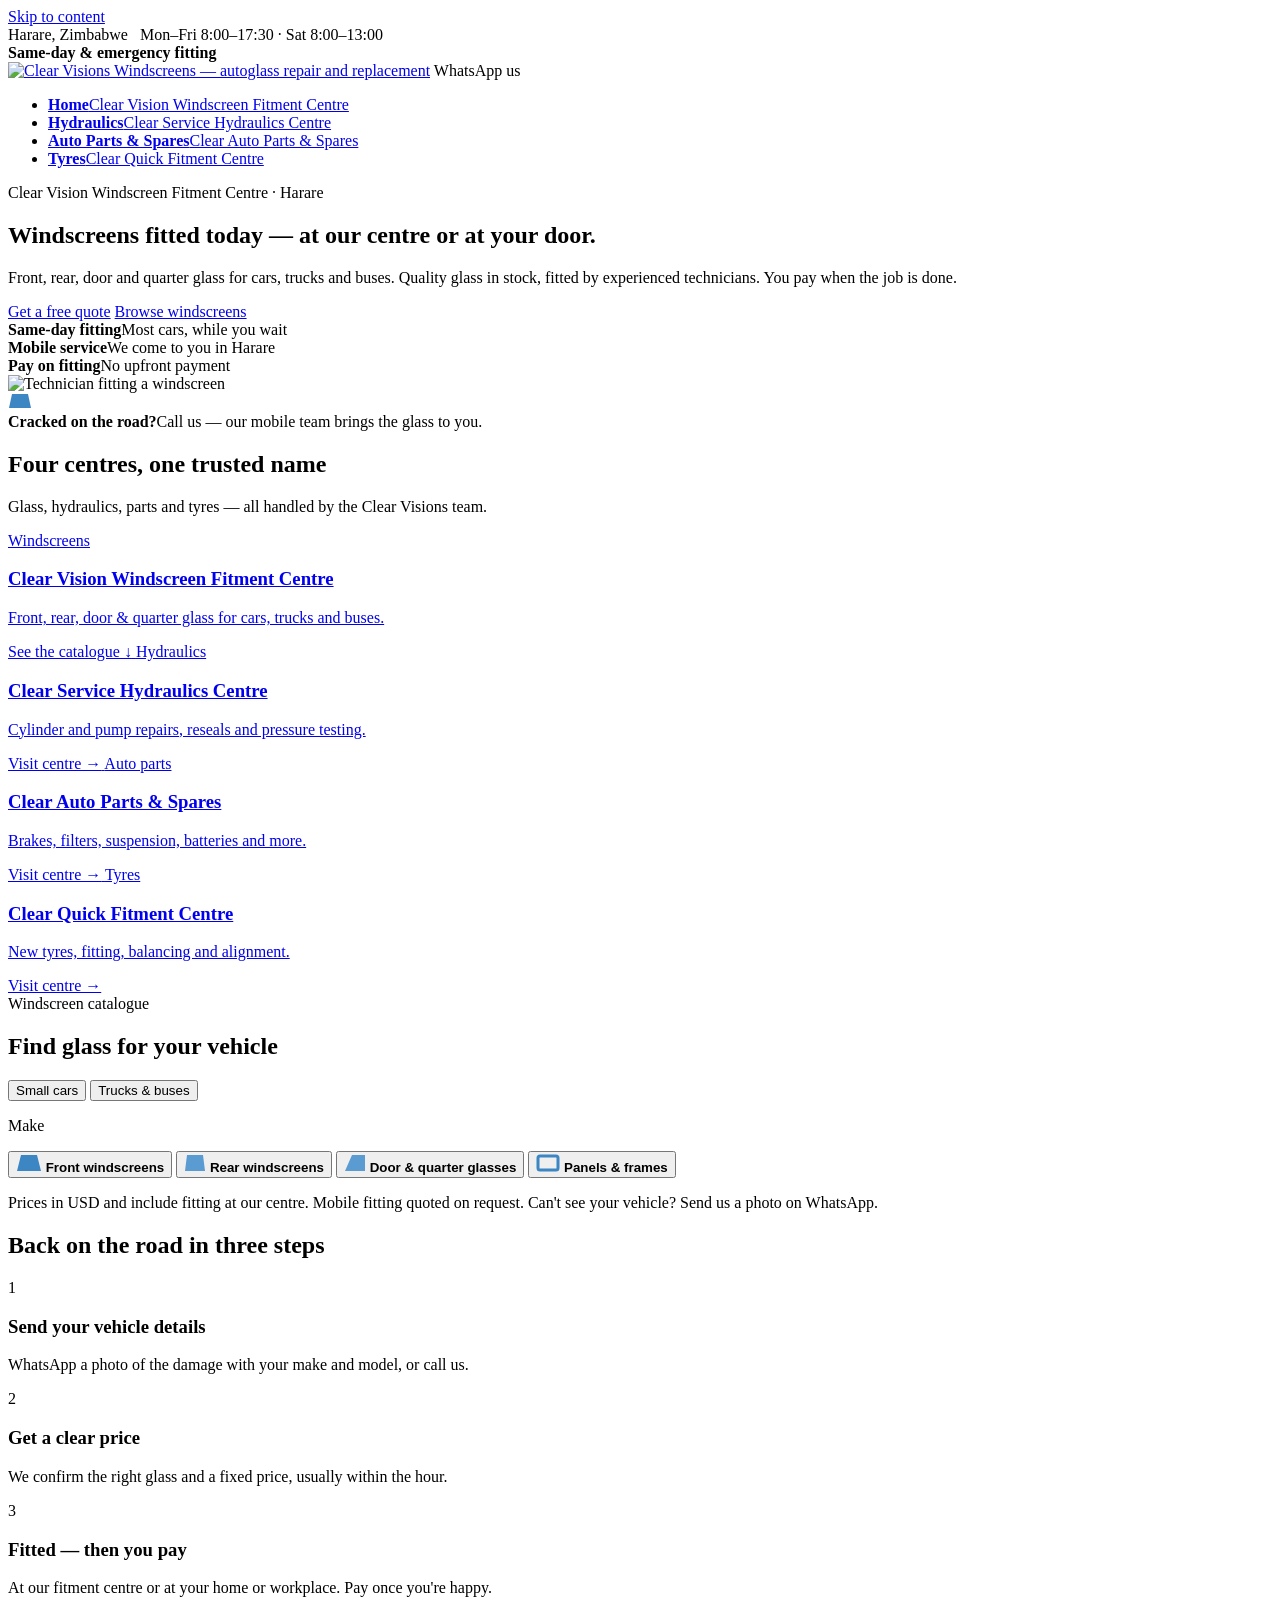
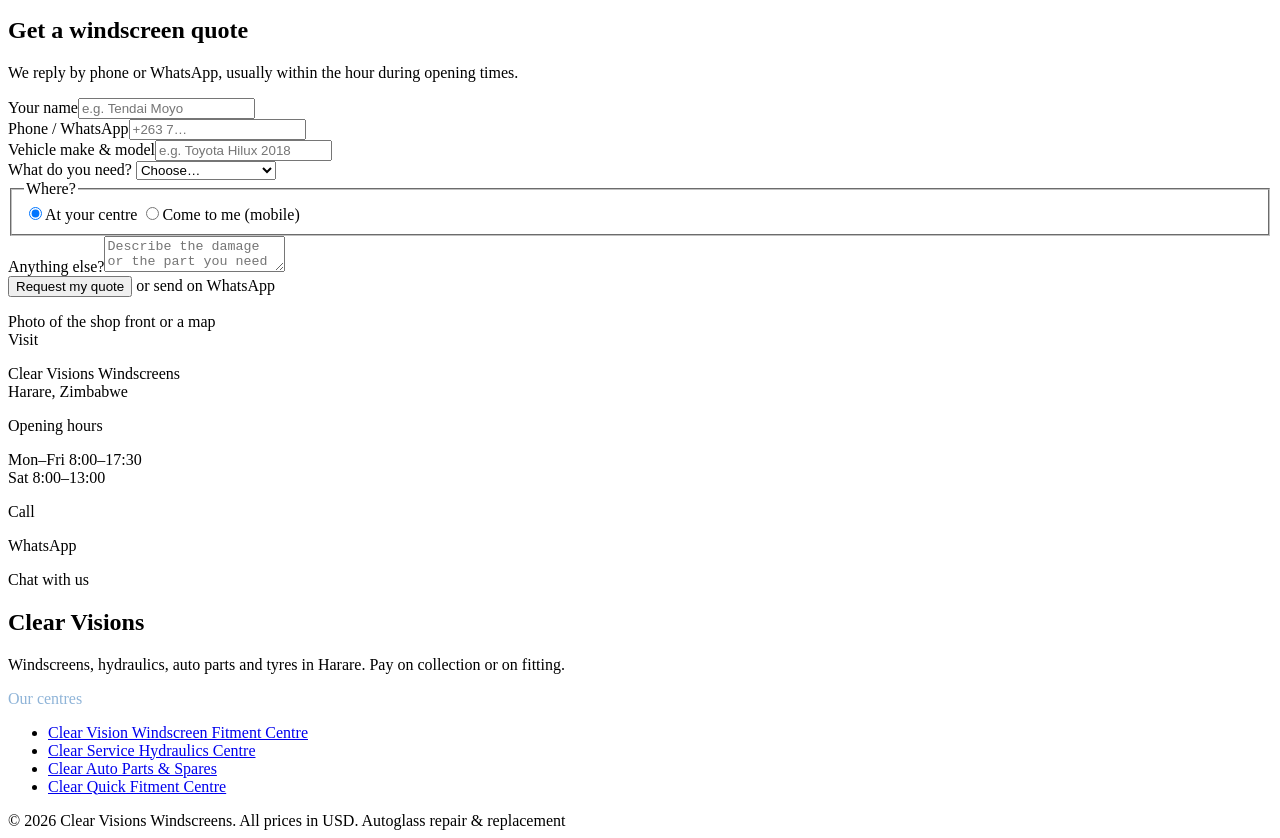
==== public/index.html @ 38f755c4 "Update index.html" ====
<!doctype html>
<html lang="en">
<head>
  <meta charset="utf-8">
  <meta name="viewport" content="width=device-width, initial-scale=1">
  <title>Clear Visions Windscreens | Windscreen fitment in Harare</title>
  <meta name="description" content="Front, rear, door and quarter glass for cars, trucks and buses in Harare. Same-day fitting at our centre or at your door. Pay when the job is done.">
  <meta property="og:title" content="Clear Visions Windscreens — Harare">
  <meta property="og:description" content="Windscreens fitted today — at our centre or at your door.">
  <meta property="og:image" content="/images/logo.jpg">
  <link rel="icon" href="/favicon.png">
  <link rel="apple-touch-icon" href="/images/apple-touch-icon.png">
  <link rel="preconnect" href="https://fonts.googleapis.com">
  <link rel="preconnect" href="https://fonts.gstatic.com" crossorigin>
  <link href="https://fonts.googleapis.com/css2?family=Bricolage+Grotesque:opsz,wght@12..96,600;12..96,700;12..96,800&family=Inter:wght@400;600;700&display=swap" rel="stylesheet">
  <link rel="stylesheet" href="/css/styles.css">
</head>
<body>
  <a class="skip" href="#main">Skip to content</a>

  <div class="topbar">
    <div class="container">
      <div>Harare, Zimbabwe <span class="hide-sm">&nbsp;&nbsp;Mon–Fri 8:00–17:30 · Sat 8:00–13:00</span></div>
      <div class="right"><strong class="hide-sm">Same-day &amp; emergency fitting</strong><a data-tel></a></div>
    </div>
  </div>

  <header class="site-header">
    <div class="container header-row">
      <a class="brand" href="/"><img src="/images/logo-480.jpg" alt="Clear Visions Windscreens — autoglass repair and replacement" width="103" height="56"></a>
      <a class="btn-whatsapp" data-wa>WhatsApp us</a>
    </div>
    <nav class="centre-nav container" aria-label="Our centres">
      <ul>
        <li><a href="/" aria-current="page"><strong>Home</strong><span>Clear Vision Windscreen Fitment Centre</span></a></li>
        <li><a href="/hydraulics"><strong>Hydraulics</strong><span>Clear Service Hydraulics Centre</span></a></li>
        <li><a href="/auto-parts"><strong>Auto Parts &amp; Spares</strong><span>Clear Auto Parts &amp; Spares</span></a></li>
        <li><a href="/tyres"><strong>Tyres</strong><span>Clear Quick Fitment Centre</span></a></li>
      </ul>
    </nav>
  </header>

  <main id="main">
    <section class="hero">
      <div class="container hero-grid">
        <div>
          <span class="pill">Clear Vision Windscreen Fitment Centre · Harare</span>
          <h1>Windscreens fitted today — at our centre or at your door.</h1>
          <p class="lead">Front, rear, door and quarter glass for cars, trucks and buses. Quality glass in stock, fitted by experienced technicians. You pay when the job is done.</p>
          <div class="hero-actions">
            <a class="btn btn-red" href="#quote">Get a free quote</a>
            <a class="btn btn-ghost" href="#catalogue">Browse windscreens</a>
          </div>
          <div class="hero-points">
            <div><strong>Same-day fitting</strong><span>Most cars, while you wait</span></div>
            <div><strong>Mobile service</strong><span>We come to you in Harare</span></div>
            <div><strong>Pay on fitting</strong><span>No upfront payment</span></div>
          </div>
        </div>
        <div class="hero-media">
          <!-- TODO: add a photo of a technician fitting a windscreen as /images/hero.jpg and replace this div with:
               <div class="photo"><img src="/images/hero.jpg" alt="Technician fitting a windscreen"></div> -->
          <div class="photo"><img src="/image/hero.jpg" alt="Technician fitting a windscreen"></div>
          <div class="float-card">
            <div class="icon"><svg width="24" height="16" viewBox="0 0 24 16" aria-hidden="true"><path d="M4 1h16l3 14H1z" fill="#3d86c4"/></svg></div>
            <div><strong>Cracked on the road?</strong><span>Call us — our mobile team brings the glass to you.</span></div>
          </div>
        </div>
      </div>
    </section>

    <section class="section">
      <div class="container">
        <div class="section-head">
          <h2>Four centres, one trusted name</h2>
          <p>Glass, hydraulics, parts and tyres — all handled by the Clear Visions team.</p>
        </div>
        <div class="centres">
          <a class="centre-card active" href="#catalogue">
            <span class="eyebrow">Windscreens</span>
            <h3>Clear Vision Windscreen Fitment Centre</h3>
            <p>Front, rear, door &amp; quarter glass for cars, trucks and buses.</p>
            <span class="go">See the catalogue ↓</span>
          </a>
          <a class="centre-card" href="/hydraulics">
            <span class="eyebrow">Hydraulics</span>
            <h3>Clear Service Hydraulics Centre</h3>
            <p>Cylinder and pump repairs, reseals and pressure testing.</p>
            <span class="go">Visit centre →</span>
          </a>
          <a class="centre-card" href="/auto-parts">
            <span class="eyebrow">Auto parts</span>
            <h3>Clear Auto Parts &amp; Spares</h3>
            <p>Brakes, filters, suspension, batteries and more.</p>
            <span class="go">Visit centre →</span>
          </a>
          <a class="centre-card" href="/tyres">
            <span class="eyebrow">Tyres</span>
            <h3>Clear Quick Fitment Centre</h3>
            <p>New tyres, fitting, balancing and alignment.</p>
            <span class="go">Visit centre →</span>
          </a>
        </div>
      </div>
    </section>

    <section class="section" id="catalogue" style="border-top:1px solid var(--line)">
      <div class="container">
        <div class="catalogue-top">
          <div>
            <span class="eyebrow">Windscreen catalogue</span>
            <h2>Find glass for your vehicle</h2>
          </div>
          <div class="segmented" role="group" aria-label="Vehicle size">
            <button type="button" data-size="small" aria-pressed="true">Small cars</button>
            <button type="button" data-size="trucks" aria-pressed="false">Trucks &amp; buses</button>
          </div>
        </div>

        <p class="filter-label">Make</p>
        <div class="chips" data-makes></div>

        <div class="types" role="tablist" aria-label="Glass type">
          <button type="button" class="type-tab" role="tab" data-type="front">
            <span class="glyph"><svg width="26" height="18" viewBox="0 0 26 18" aria-hidden="true"><path d="M5 1h16l4 16H1z" fill="#3d86c4"/></svg></span>
            <span><strong>Front windscreens</strong><span data-count></span></span>
          </button>
          <button type="button" class="type-tab" role="tab" data-type="rear">
            <span class="glyph"><svg width="22" height="18" viewBox="0 0 22 18" aria-hidden="true"><path d="M3 1h16l2 16H1z" fill="#5a9bd2"/></svg></span>
            <span><strong>Rear windscreens</strong><span data-count></span></span>
          </button>
          <button type="button" class="type-tab" role="tab" data-type="door">
            <span class="glyph"><svg width="22" height="18" viewBox="0 0 22 18" aria-hidden="true"><path d="M8 1h13v16H1z" fill="#5a9bd2"/></svg></span>
            <span><strong>Door &amp; quarter glasses</strong><span data-count></span></span>
          </button>
          <button type="button" class="type-tab" role="tab" data-type="panels">
            <span class="glyph"><svg width="24" height="18" viewBox="0 0 24 18" aria-hidden="true"><rect x="2" y="2" width="20" height="14" rx="2" fill="none" stroke="#3d86c4" stroke-width="3"/></svg></span>
            <span><strong>Panels &amp; frames</strong><span data-count></span></span>
          </button>
        </div>

        <div class="grid" data-grid aria-live="polite"></div>

        <p class="note">Prices in USD and include fitting at our centre. Mobile fitting quoted on request. Can't see your vehicle? <a data-wa="Hi Clear Visions, here's a photo of my vehicle's glass:">Send us a photo on WhatsApp</a>.</p>
      </div>
    </section>

    <section class="steps-band">
      <div class="container">
        <h2>Back on the road in three steps</h2>
        <div class="steps">
          <div class="step"><div class="n">1</div><h3>Send your vehicle details</h3><p>WhatsApp a photo of the damage with your make and model, or call us.</p></div>
          <div class="step"><div class="n">2</div><h3>Get a clear price</h3><p>We confirm the right glass and a fixed price, usually within the hour.</p></div>
          <div class="step"><div class="n">3</div><h3>Fitted — then you pay</h3><p>At our fitment centre or at your home or workplace. Pay once you're happy.</p></div>
        </div>
      </div>
    </section>

    <section class="section" id="quote">
      <div class="container quote-grid">
        <form class="quote-card" id="quote-form" novalidate>
          <h2>Get a windscreen quote</h2>
          <p>We reply by phone or WhatsApp, usually within the hour during opening times.</p>
          <div class="form-grid">
            <div class="field"><label for="q-name">Your name</label><input id="q-name" name="name" autocomplete="name" placeholder="e.g. Tendai Moyo" required></div>
            <div class="field"><label for="q-phone">Phone / WhatsApp</label><input id="q-phone" name="phone" type="tel" autocomplete="tel" placeholder="+263 7…" required></div>
            <div class="field"><label for="q-vehicle">Vehicle make &amp; model</label><input id="q-vehicle" name="vehicle" placeholder="e.g. Toyota Hilux 2018"></div>
            <div class="field"><label for="q-need">What do you need?</label>
              <select id="q-need" name="need">
                <option value="">Choose…</option>
                <option>Front windscreen</option>
                <option>Rear windscreen</option>
                <option>Door / quarter glass</option>
                <option>Panel or frame</option>
                <option>Hydraulics repair</option>
                <option>Auto parts &amp; spares</option>
                <option>Tyres</option>
              </select>
            </div>
            <fieldset class="field full">
              <legend>Where?</legend>
              <div class="toggle">
                <label><input type="radio" name="where" value="centre" checked><span>At your centre</span></label>
                <label><input type="radio" name="where" value="mobile"><span>Come to me (mobile)</span></label>
              </div>
            </fieldset>
            <div class="field full"><label for="q-details">Anything else?</label><textarea id="q-details" name="details" placeholder="Describe the damage or the part you need"></textarea></div>
          </div>
          <div class="form-actions">
            <button class="btn btn-red" type="submit">Request my quote</button>
            <a class="wa-link" data-wa>or send on WhatsApp</a>
          </div>
          <p class="form-status" data-status role="status"></p>
        </form>

        <div class="contact-side">
          <!-- TODO: add a shop-front photo as /images/shop.jpg, or swap this for a Google Maps embed once the address is confirmed. -->
          <div class="photo">Photo of the shop front or a map</div>
          <div class="info-card">
            <div><span class="eyebrow">Visit</span><p>Clear Visions Windscreens<br>Harare, Zimbabwe</p></div>
            <div><span class="eyebrow">Opening hours</span><p>Mon–Fri 8:00–17:30<br>Sat 8:00–13:00</p></div>
            <div><span class="eyebrow">Call</span><p><a class="big" data-tel></a></p></div>
            <div><span class="eyebrow">WhatsApp</span><p><a class="wa" data-wa>Chat with us</a></p></div>
          </div>
        </div>
      </div>
    </section>
  </main>

  <footer class="site-footer">
    <div class="container">
      <div class="footer-grid">
        <div>
          <h2>Clear Visions</h2>
          <p>Windscreens, hydraulics, auto parts and tyres in Harare. Pay on collection or on fitting.</p>
        </div>
        <div>
          <span class="eyebrow" style="color:#8fb4d8">Our centres</span>
          <ul>
            <li><a href="/">Clear Vision Windscreen Fitment Centre</a></li>
            <li><a href="/hydraulics">Clear Service Hydraulics Centre</a></li>
            <li><a href="/auto-parts">Clear Auto Parts &amp; Spares</a></li>
            <li><a href="/tyres">Clear Quick Fitment Centre</a></li>
          </ul>
        </div>
      </div>
      <div class="footer-bottom">
        <span>© <span id="year">2026</span> Clear Visions Windscreens. All prices in USD.</span>
        <span>Autoglass repair &amp; replacement</span>
      </div>
    </div>
  </footer>

  <script src="/js/config.js"></script>
  <script src="/js/catalogue.js"></script>
  <script src="/js/quote.js"></script>
</body>
</html>
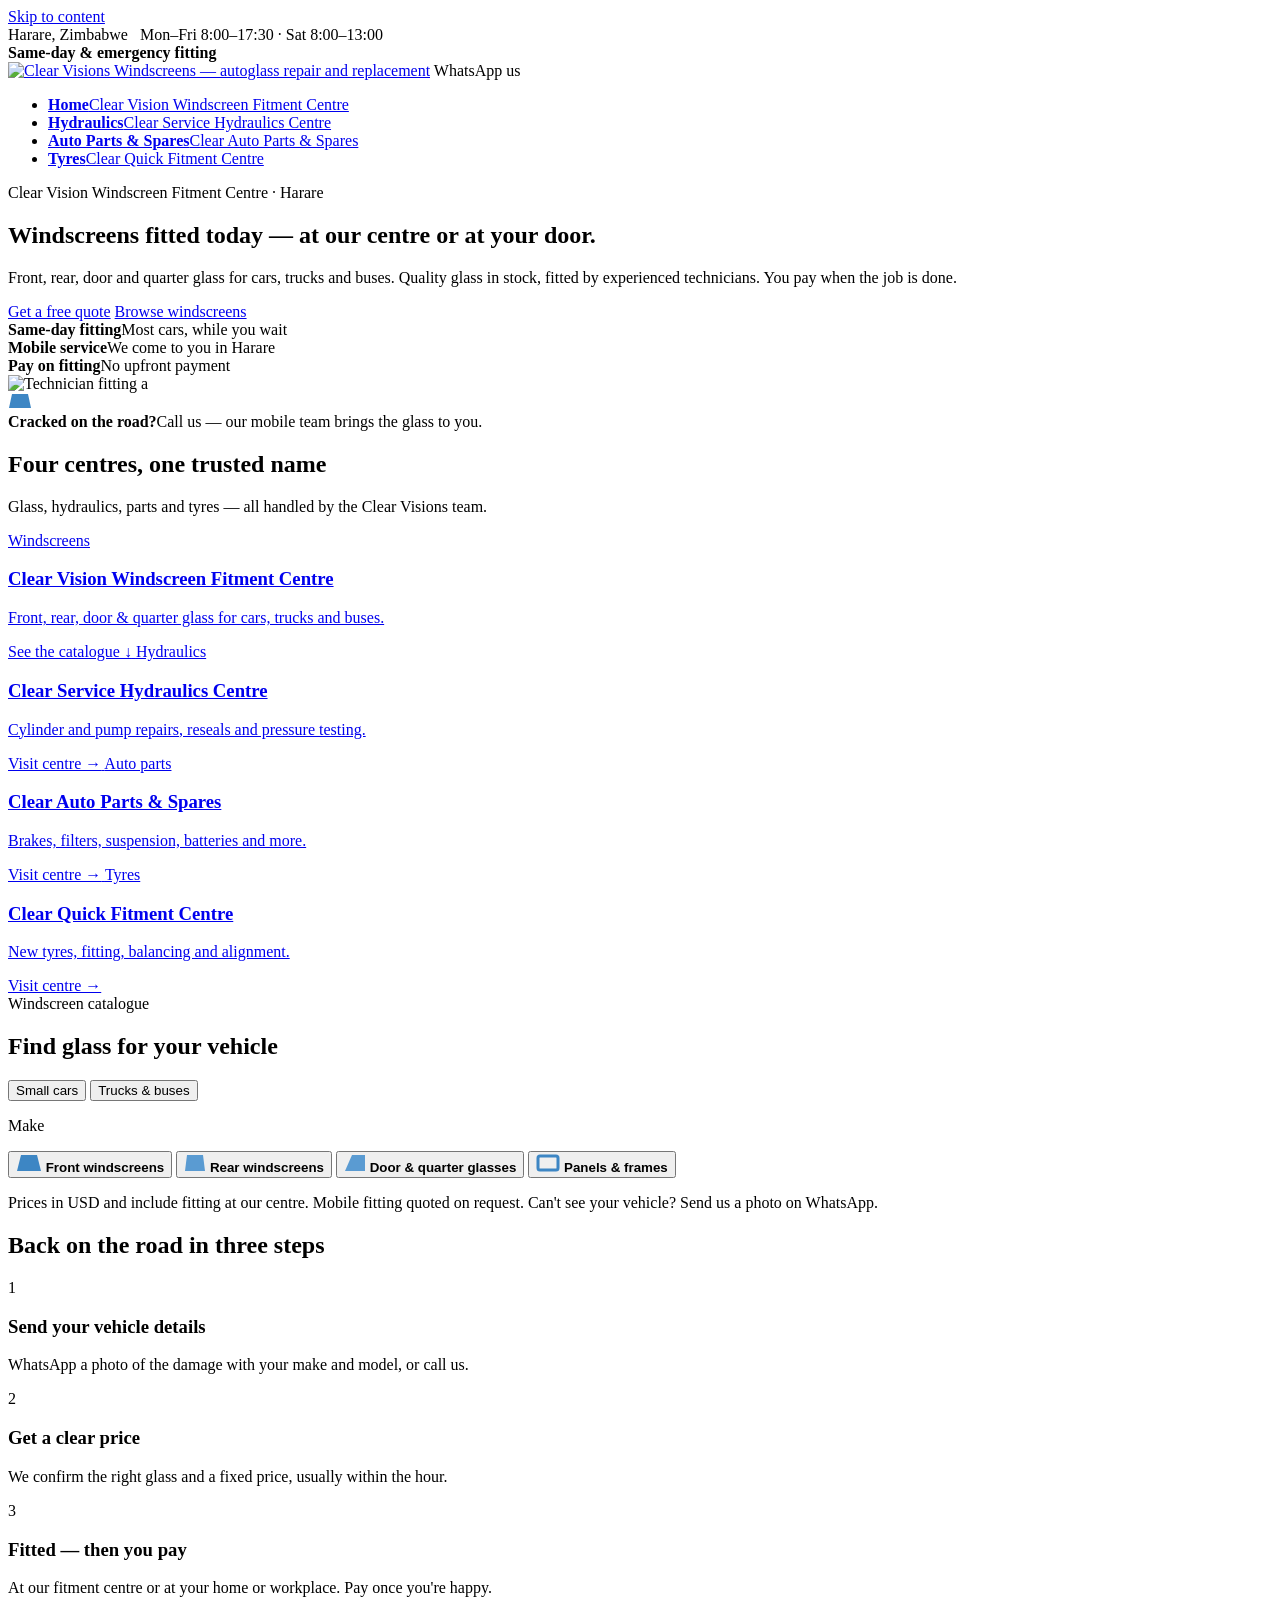
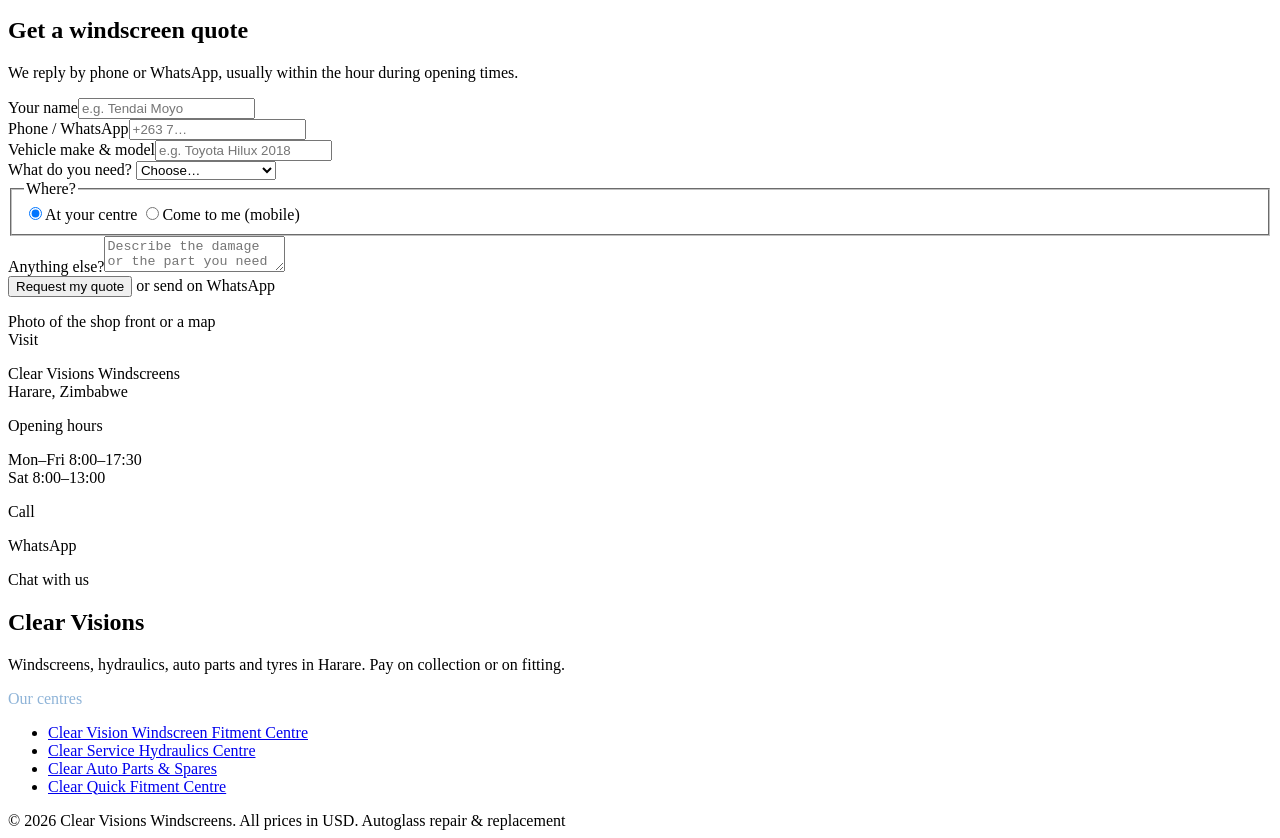
==== commit 2e63115e: "Update index.html" ====
--- a/public/index.html
+++ b/public/index.html
@@ -60,7 +60,7 @@
         <div class="hero-media">
           <!-- TODO: add a photo of a technician fitting a windscreen as /images/hero.jpg and replace this div with:
                <div class="photo"><img src="/images/hero.jpg" alt="Technician fitting a windscreen"></div> -->
-          <div class="photo"><img src="/image/hero.jpg" alt="Technician fitting a windscreen"></div>
+          <div class="photo"><img src="/images/hero.jpg" alt="Technician fitting a "></div>
           <div class="float-card">
             <div class="icon"><svg width="24" height="16" viewBox="0 0 24 16" aria-hidden="true"><path d="M4 1h16l3 14H1z" fill="#3d86c4"/></svg></div>
             <div><strong>Cracked on the road?</strong><span>Call us — our mobile team brings the glass to you.</span></div>
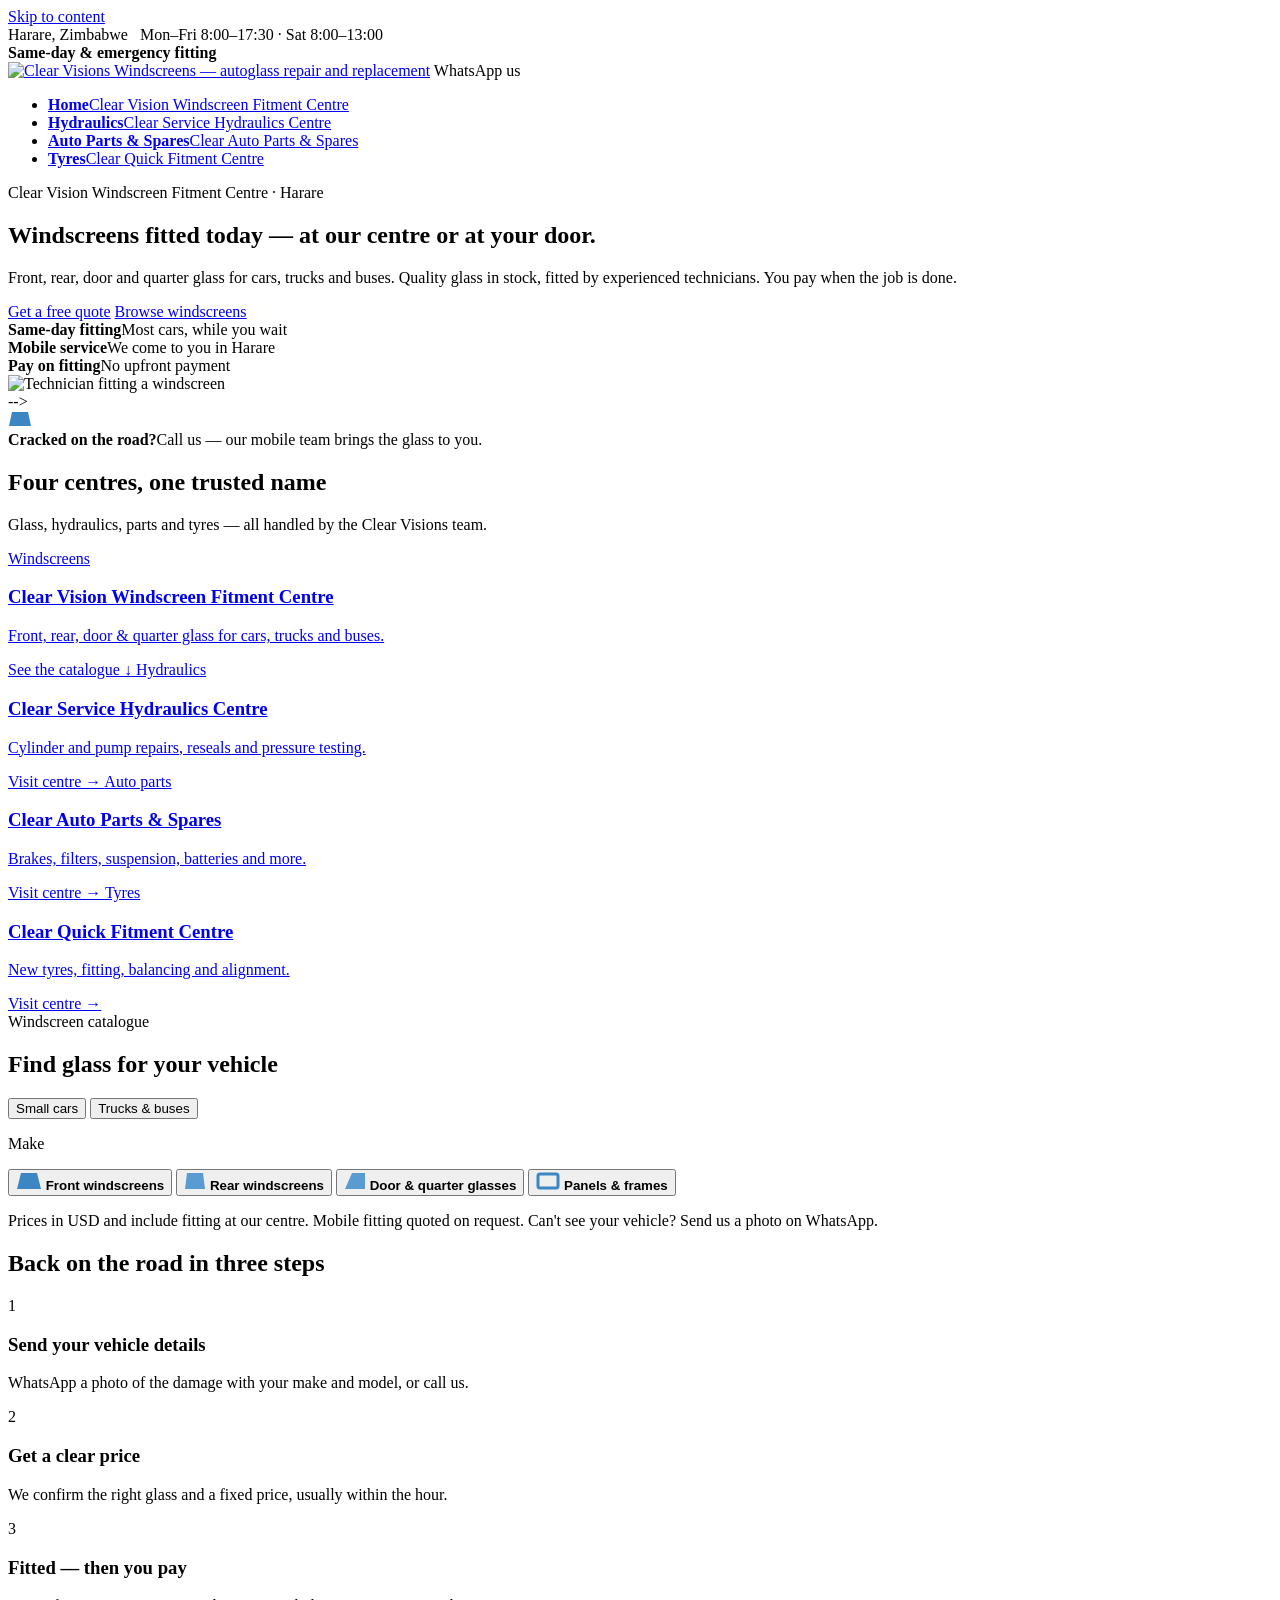
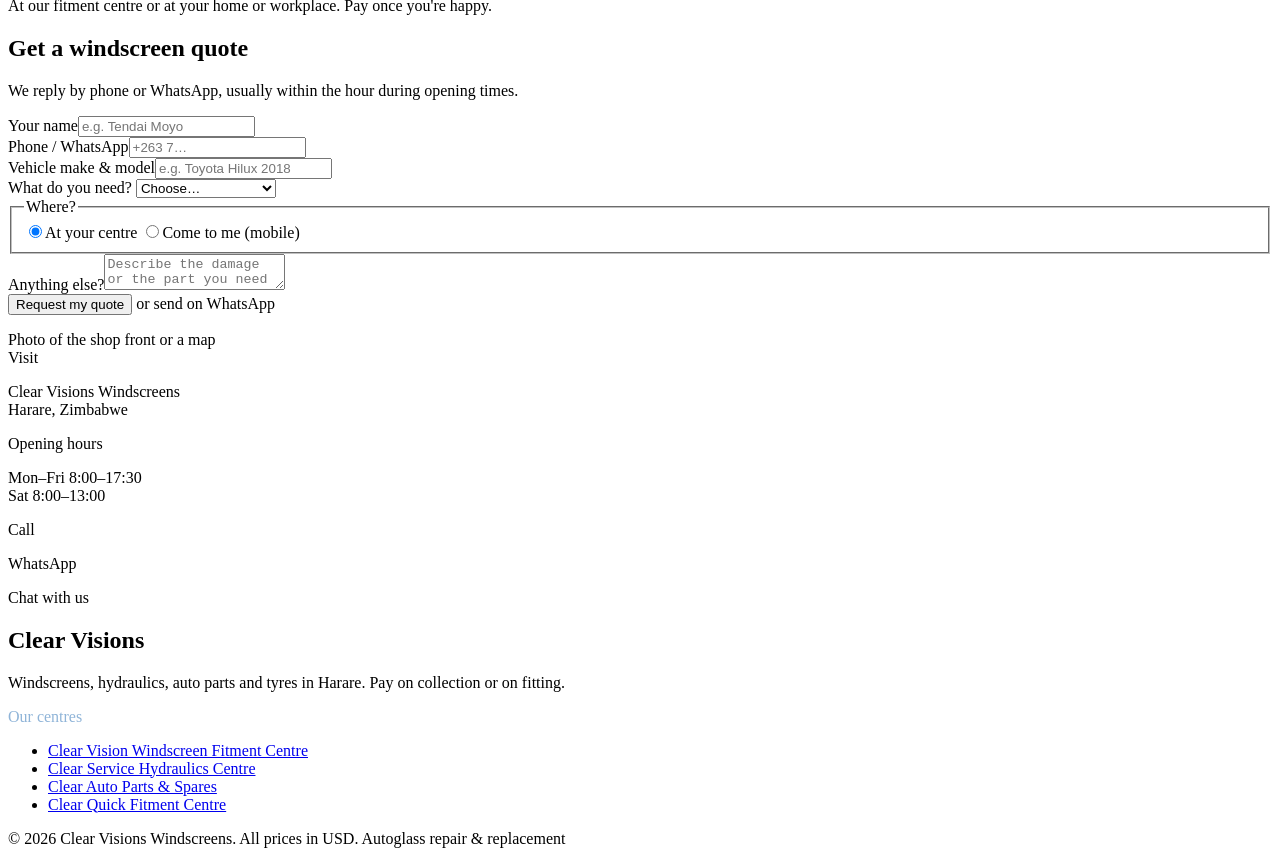
==== commit 9d6db7ef: "Update index.html" ====
--- a/public/index.html
+++ b/public/index.html
@@ -60,7 +60,7 @@
         <div class="hero-media">
           <!-- TODO: add a photo of a technician fitting a windscreen as /images/hero.jpg and replace this div with:
                <div class="photo"><img src="/images/hero.jpg" alt="Technician fitting a windscreen"></div> -->
-          <div class="photo"><img src="/images/hero.jpg" alt="Technician fitting a "></div>
+            <div class="photo"><img src="/images/hero.jpg" alt="Technician fitting a windscreen"></div> -->
           <div class="float-card">
             <div class="icon"><svg width="24" height="16" viewBox="0 0 24 16" aria-hidden="true"><path d="M4 1h16l3 14H1z" fill="#3d86c4"/></svg></div>
             <div><strong>Cracked on the road?</strong><span>Call us — our mobile team brings the glass to you.</span></div>
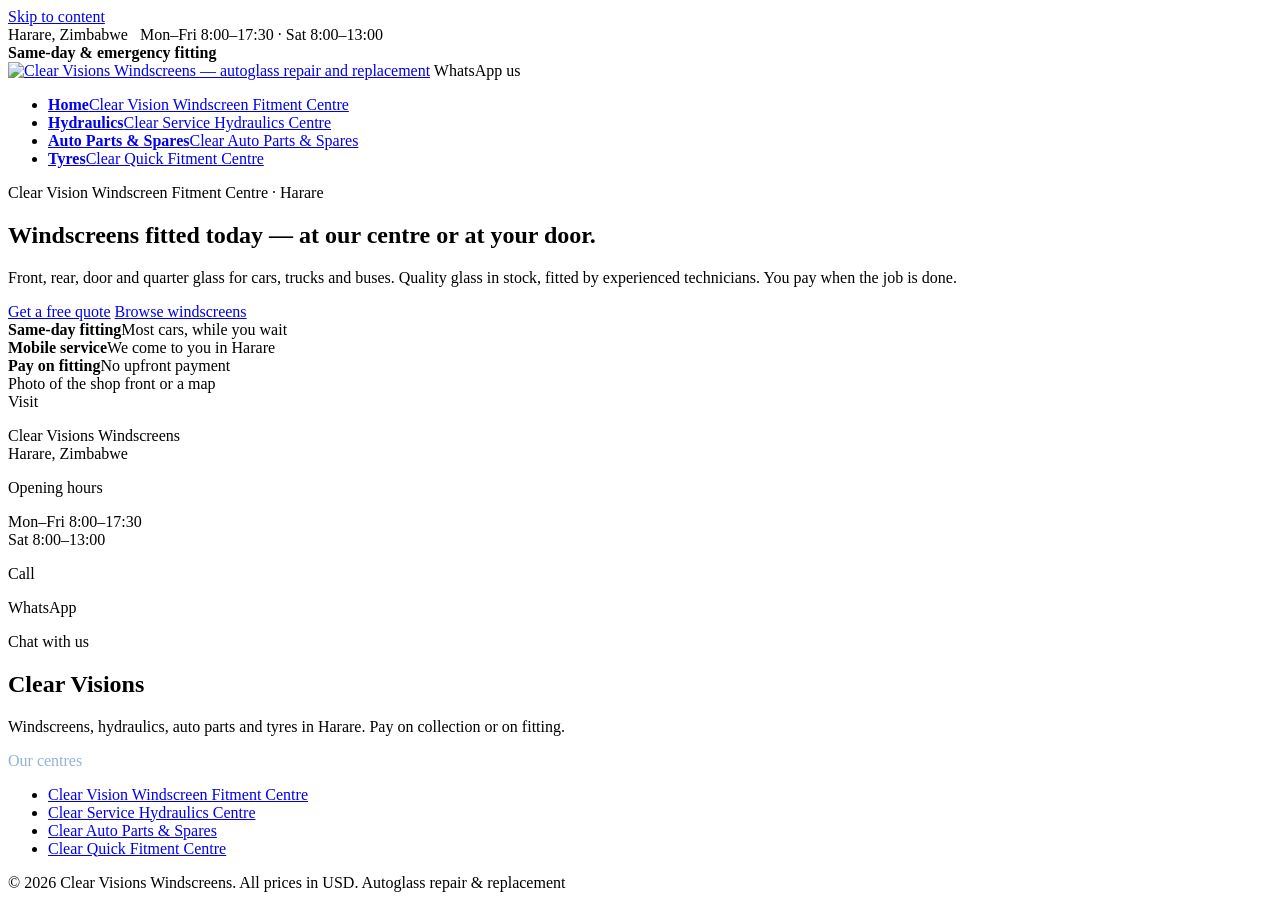
==== commit d68891a5: "Switch to Archivo headings and IBM Plex Sans body; fix stray comment marker in hero Co-Authored-By: " ====
--- a/public/index.html
+++ b/public/index.html
@@ -12,7 +12,7 @@
   <link rel="apple-touch-icon" href="/images/apple-touch-icon.png">
   <link rel="preconnect" href="https://fonts.googleapis.com">
   <link rel="preconnect" href="https://fonts.gstatic.com" crossorigin>
-  <link href="https://fonts.googleapis.com/css2?family=Bricolage+Grotesque:opsz,wght@12..96,600;12..96,700;12..96,800&family=Inter:wght@400;600;700&display=swap" rel="stylesheet">
+  <link href="https://fonts.googleapis.com/css2?family=Archivo:wdth,wght@100..125,600..800&family=IBM+Plex+Sans:wght@400;500;600;700&display=swap" rel="stylesheet">
   <link rel="stylesheet" href="/css/styles.css">
 </head>
 <body>
@@ -59,8 +59,8 @@
         </div>
         <div class="hero-media">
           <!-- TODO: add a photo of a technician fitting a windscreen as /images/hero.jpg and replace this div with:
-               <div class="photo"><img src="/images/hero.jpg" alt="Technician fitting a windscreen"></div> -->
-            <div class="photo"><img src="/images/hero.jpg" alt="Technician fitting a windscreen"></div> -->
+               <div class="photo"><img src="/images/hero.jpg" alt="Technician fitting a windscreen"></div>
+            <div class="photo"><img src="/images/hero.jpg" alt="Technician fitting a windscreen"></div>
           <div class="float-card">
             <div class="icon"><svg width="24" height="16" viewBox="0 0 24 16" aria-hidden="true"><path d="M4 1h16l3 14H1z" fill="#3d86c4"/></svg></div>
             <div><strong>Cracked on the road?</strong><span>Call us — our mobile team brings the glass to you.</span></div>
